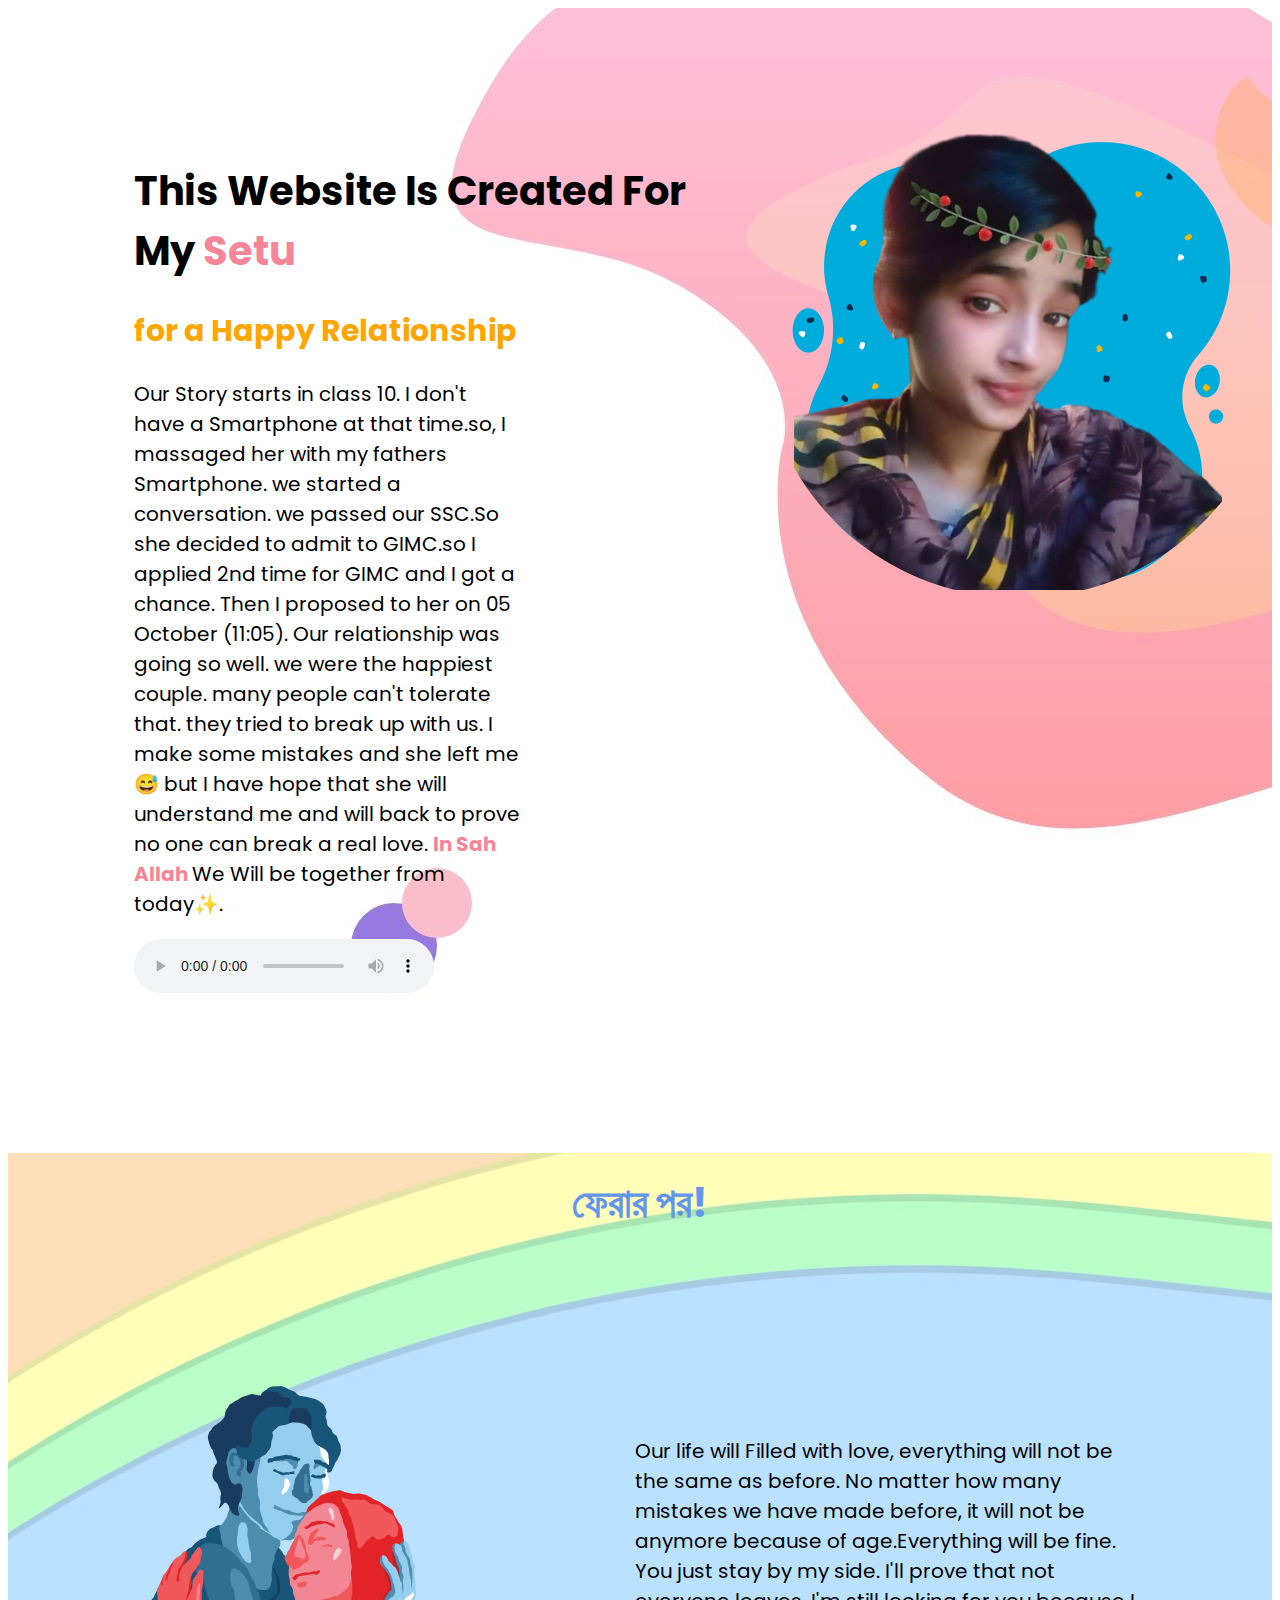
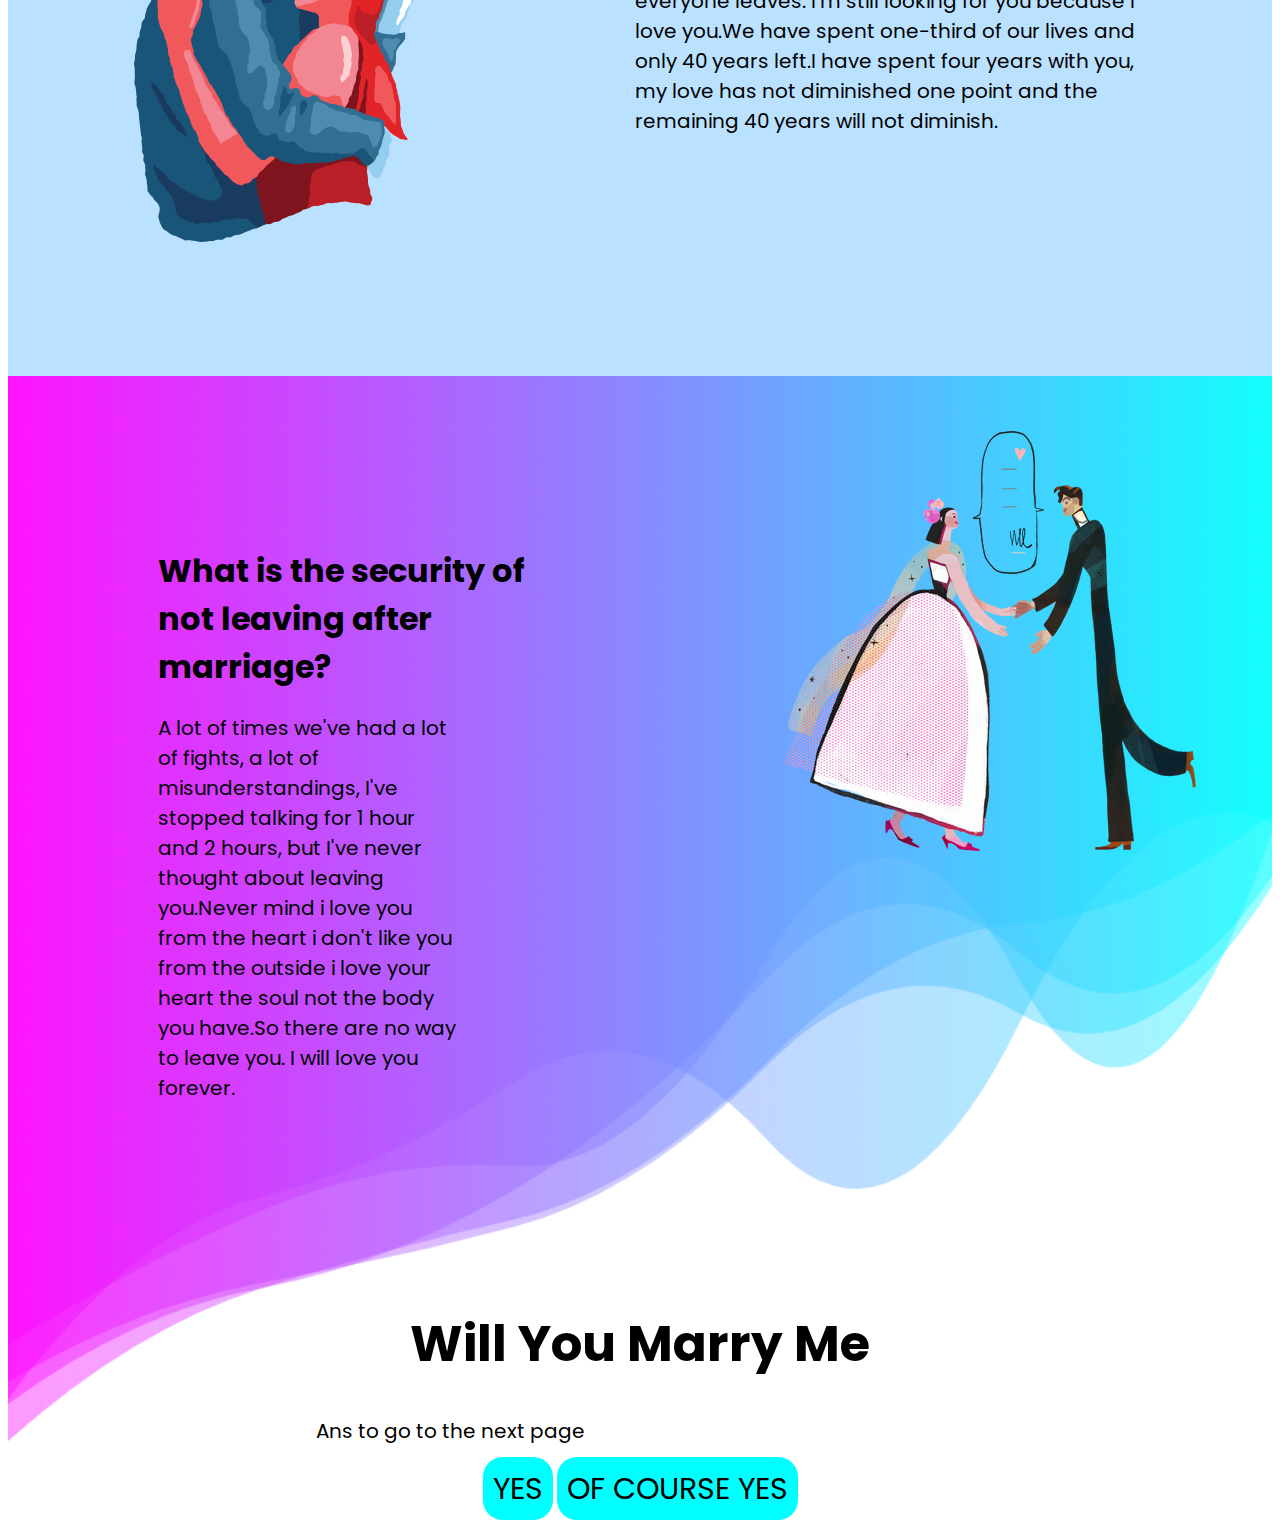
==== index.html @ 207b2710 "first commit" ====
<!DOCTYPE html>
<html lang="en">
<head>
    <meta charset="UTF-8">
    <meta http-equiv="X-UA-Compatible" content="IE=edge">
    <meta name="viewport" content="width=device-width, initial-scale=1.0">
    <title>US Website</title>

    <link rel="preconnect" href="https://fonts.googleapis.com">
<link rel="preconnect" href="https://fonts.gstatic.com" crossorigin>
<link href="https://fonts.googleapis.com/css2?family=Courgette&family=Mina&family=Poppins&display=swap" rel="stylesheet">

<link rel="preconnect" href="https://fonts.googleapis.com">
<link rel="preconnect" href="https://fonts.gstatic.com" crossorigin>
<link href="https://fonts.googleapis.com/css2?family=Courgette&family=Edu+NSW+ACT+Foundation&family=Finlandica:ital@1&family=Mina&family=Poppins&display=swap" rel="stylesheet">

<link rel="stylesheet" href="style.css">
</head>
<body>
    <section class="first-section">
        <div>
            <h1>This Website Is Created For My <span>Setu</span></h1>
            <h2>for a Happy Relationship</h2>
            <p>Our Story starts in class 10. I don't have a Smartphone at that time.so, I massaged her with my fathers Smartphone. we started a conversation. we passed our SSC.So she decided to admit to GIMC.so I applied 2nd time for GIMC and I got a chance. Then I proposed to her on 05 October (11:05). Our relationship was going so well. we were the happiest couple. many people can't tolerate that. they tried to break up with us. I make some mistakes and she left me😅 but I have hope that she will understand me and will back to prove no one can break a real love. <span> In Sah Allah </span> We Will be together from today✨.</p>
            
            <audio controls autoplay>
                <source src="./audio/Meghdut .mp3">
            </audio> 
        </div>
        <div>
            <img src="./Image/image1.png" alt="">
        </div>
    </section>  
    
    
    <section class="secend-section">
            <h1>ফেরার পর!</h1>
            <div class="secend-div">
            <div>
                <img src="./Image/image2.png" alt="">
            </div>
            <div>
                <p> Our life will Filled with love, everything will not be the same as before. No matter how many mistakes we have made before, it will not be anymore because of age.Everything will be fine. You just stay by my side. I'll prove that not everyone leaves. I'm still looking for you because I love you.We have spent one-third of our lives and only 40 years left.I have spent four years with you, my love has not diminished one point and the remaining 40 years will not diminish.</p>
            </div>
        </div>
    </section>

    <section class="third-section">
       
        <div class="third-div">
                <div class="positon">
                    <h1>What is the security of not leaving after marriage?</h1>
                    <p>A lot of times we've had a lot of fights, a lot of misunderstandings, I've stopped talking for 1 hour and 2 hours, but I've never thought about leaving you.Never mind i love you from the heart i don't like you from the outside i love your heart the soul not the body you have.So there are no way to leave you. I will love you forever.</p>
                </div>
                <div>
                    <img src="./Image/image3.png" alt="">
                </div>
        </div>
        <h1 class="Question">Will You Marry Me</h1>
        
        <div class="center">
            <p>Ans to go to the next page</p>
            <a href="./Love.html">YES</a>
            <a href="./Love.html">OF COURSE YES</a>
        </div>    
    </section>
    
</body>
</html>
---- style.css ----
body{
    font-family: 'Courgette', cursive;
    font-family: 'Mina', sans-serif;
    font-family: 'Poppins', sans-serif;

    font-family: 'Courgette', cursive;
    font-family: 'Edu NSW ACT Foundation', cursive;
    font-family: 'Finlandica', sans-serif;
    font-family: 'Mina', sans-serif;
    font-family: 'Poppins', sans-serif;
    padding: 0;
}
p{
    width: 70%;
    font-size: 20px;
    border: 10px 10px;
}
/* section 1 */


.first-section{
    display: flex;
    padding: 10%;
    background-image: url(./Image/bgcolor1.jpg);
    background-repeat: no-repeat;
   
}
.first-section div h1{
    font-size: 40px;
    font-weight: 700;
}
.first-section div h2{
    font-size: 30px;
    color: orange;
}
.first-section div img{
   margin-left: 20%;
}
span{
    color: rgb(245, 133, 152);
    font-weight: 700;
}
audio{
    color: palevioletred;
}

/* section 2 */

.secend-section{
    background-image: url(./Image/bgimage3.jpg); 
}
.secend-section h1{
    color: cornflowerblue;
    padding-top: 20px;
    text-align: center;
    font-size: 40px;
    font-weight: 700;
}
.secend-div{
    display: flex;
    padding: 10%;
}
.secend-section div p{
    padding-left: 30%;
    padding-top: 30px;
    
}


.third-section{
    background-image: url(./Image/Wave-10s-1076px.png);
    background-repeat: no-repeat; 
    background-size: 100%; 
}
.positon{
    padding: 150px;
}

.third-section div img{
    padding: 40px;
}

.third-div{
    display: flex;
}

.Question{
    text-align: center;
    font-size: 50px;
}
.center{
    text-align: center;
}
.center a{
    font-size: 30px;
    text-decoration: none;
    color: black;
    background-color: aqua;
    padding: 10px;
    border-radius: 20px;
}
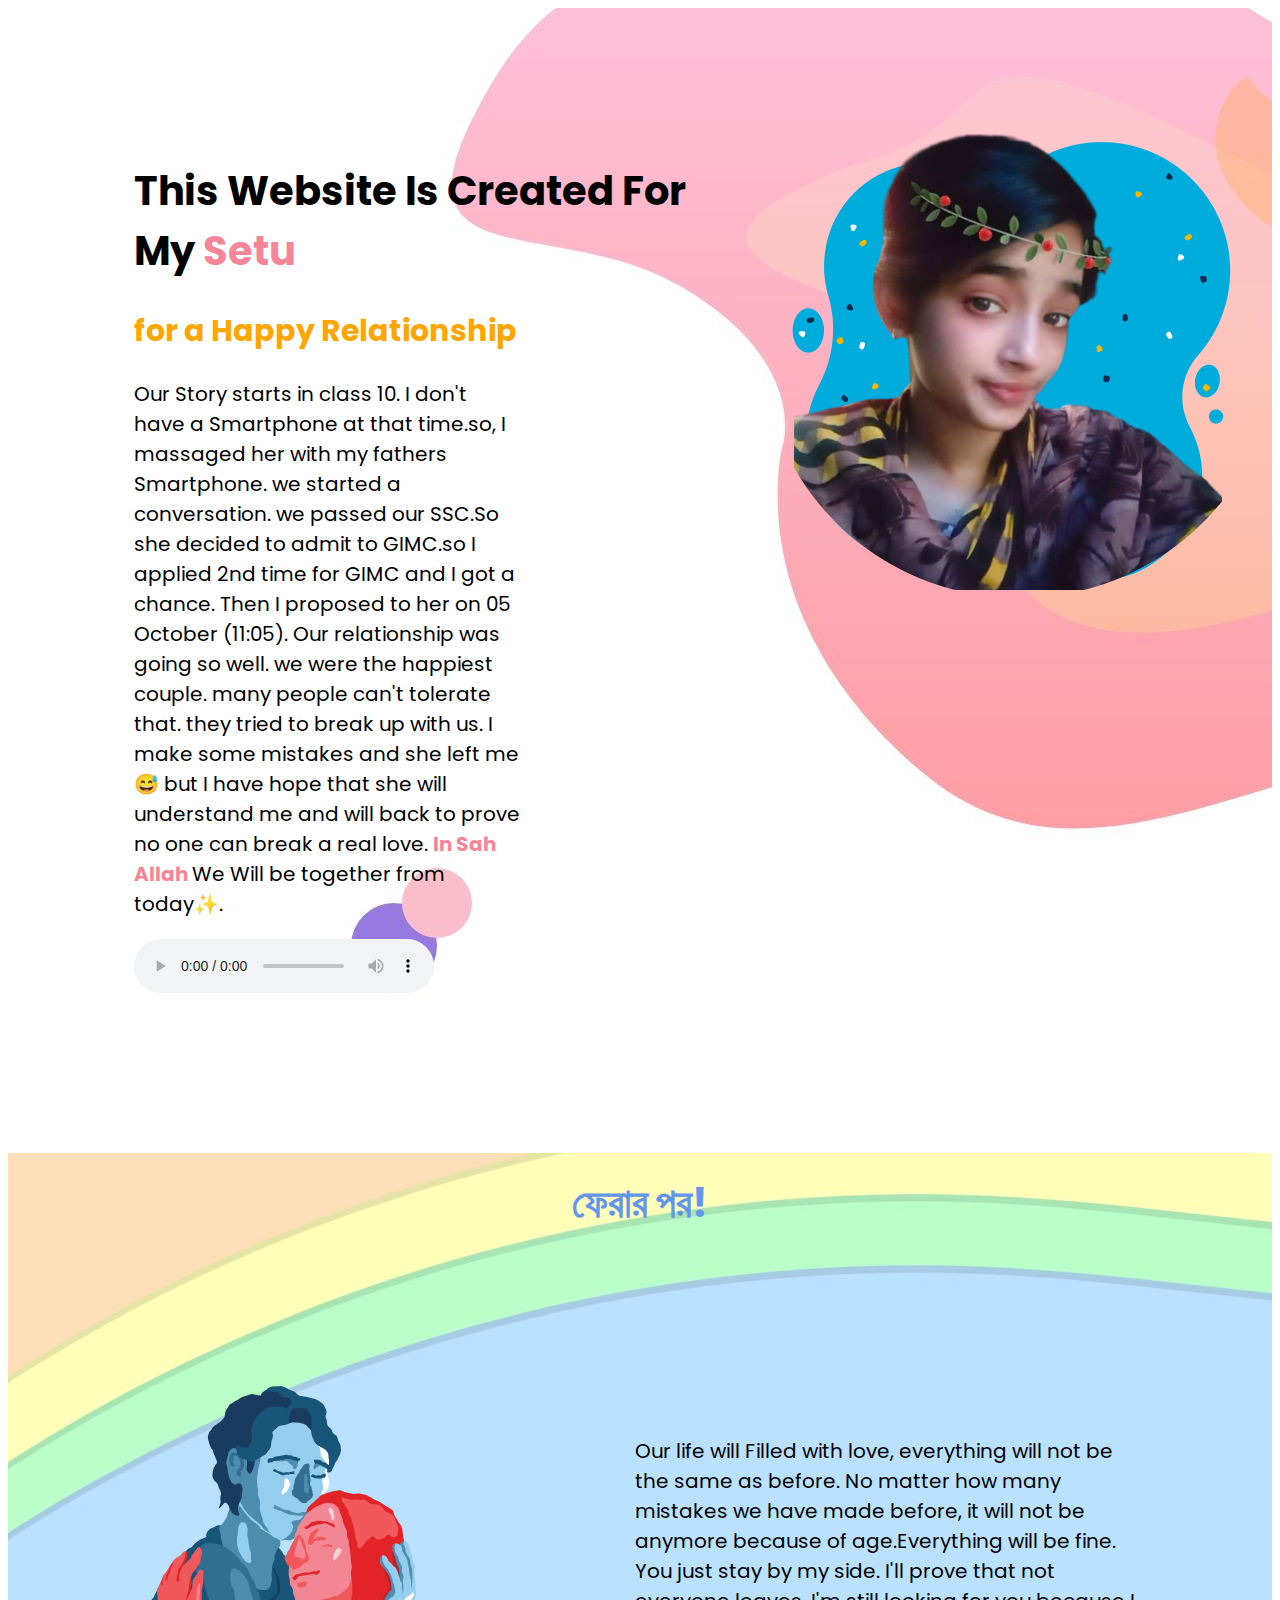
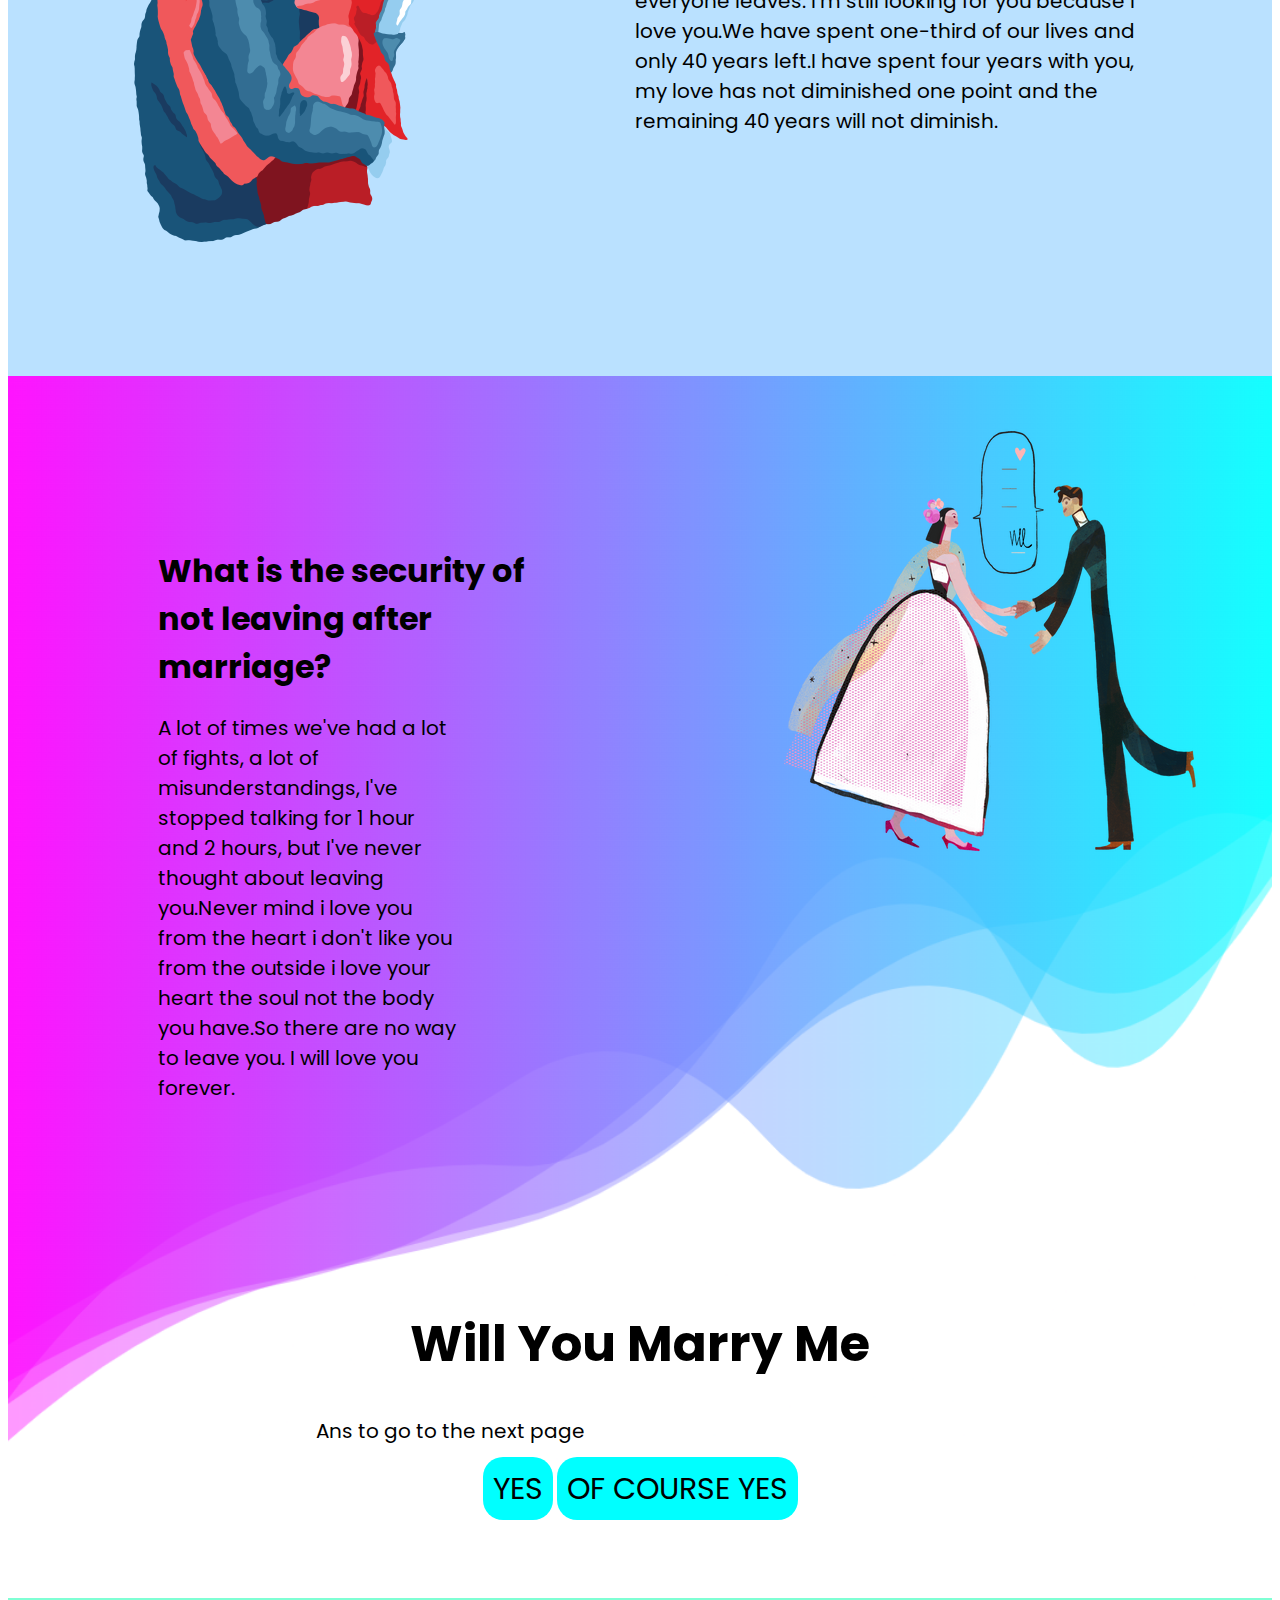
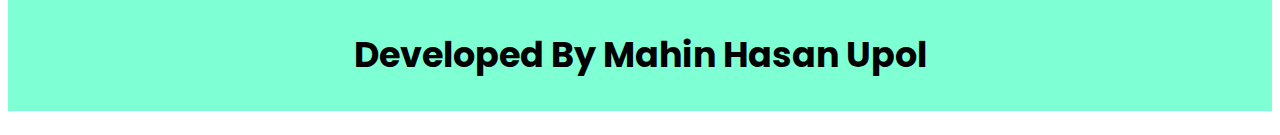
==== commit 5b31272b: "last" ====
--- a/index.html
+++ b/index.html
@@ -64,6 +64,7 @@
             <a href="./Love.html">OF COURSE YES</a>
         </div>    
     </section>
+    <footer><h1>Developed By Mahin Hasan Upol</h1></footer>
     
 </body>
 </html>--- a/style.css
+++ b/style.css
@@ -71,6 +71,7 @@
     background-image: url(./Image/Wave-10s-1076px.png);
     background-repeat: no-repeat; 
     background-size: 100%; 
+    padding-bottom: 5%;
 }
 .positon{
     padding: 150px;
@@ -98,8 +99,16 @@
     background-color: aqua;
     padding: 10px;
     border-radius: 20px;
+    margin-bottom: 5%;
+}
+
+footer h1{
+    text-align: center;
+    font-size: 35px;
+    background-color: aquamarine;
+    padding-top: 30px;
+    padding-bottom: 30px;
 }
 
 
 
-
